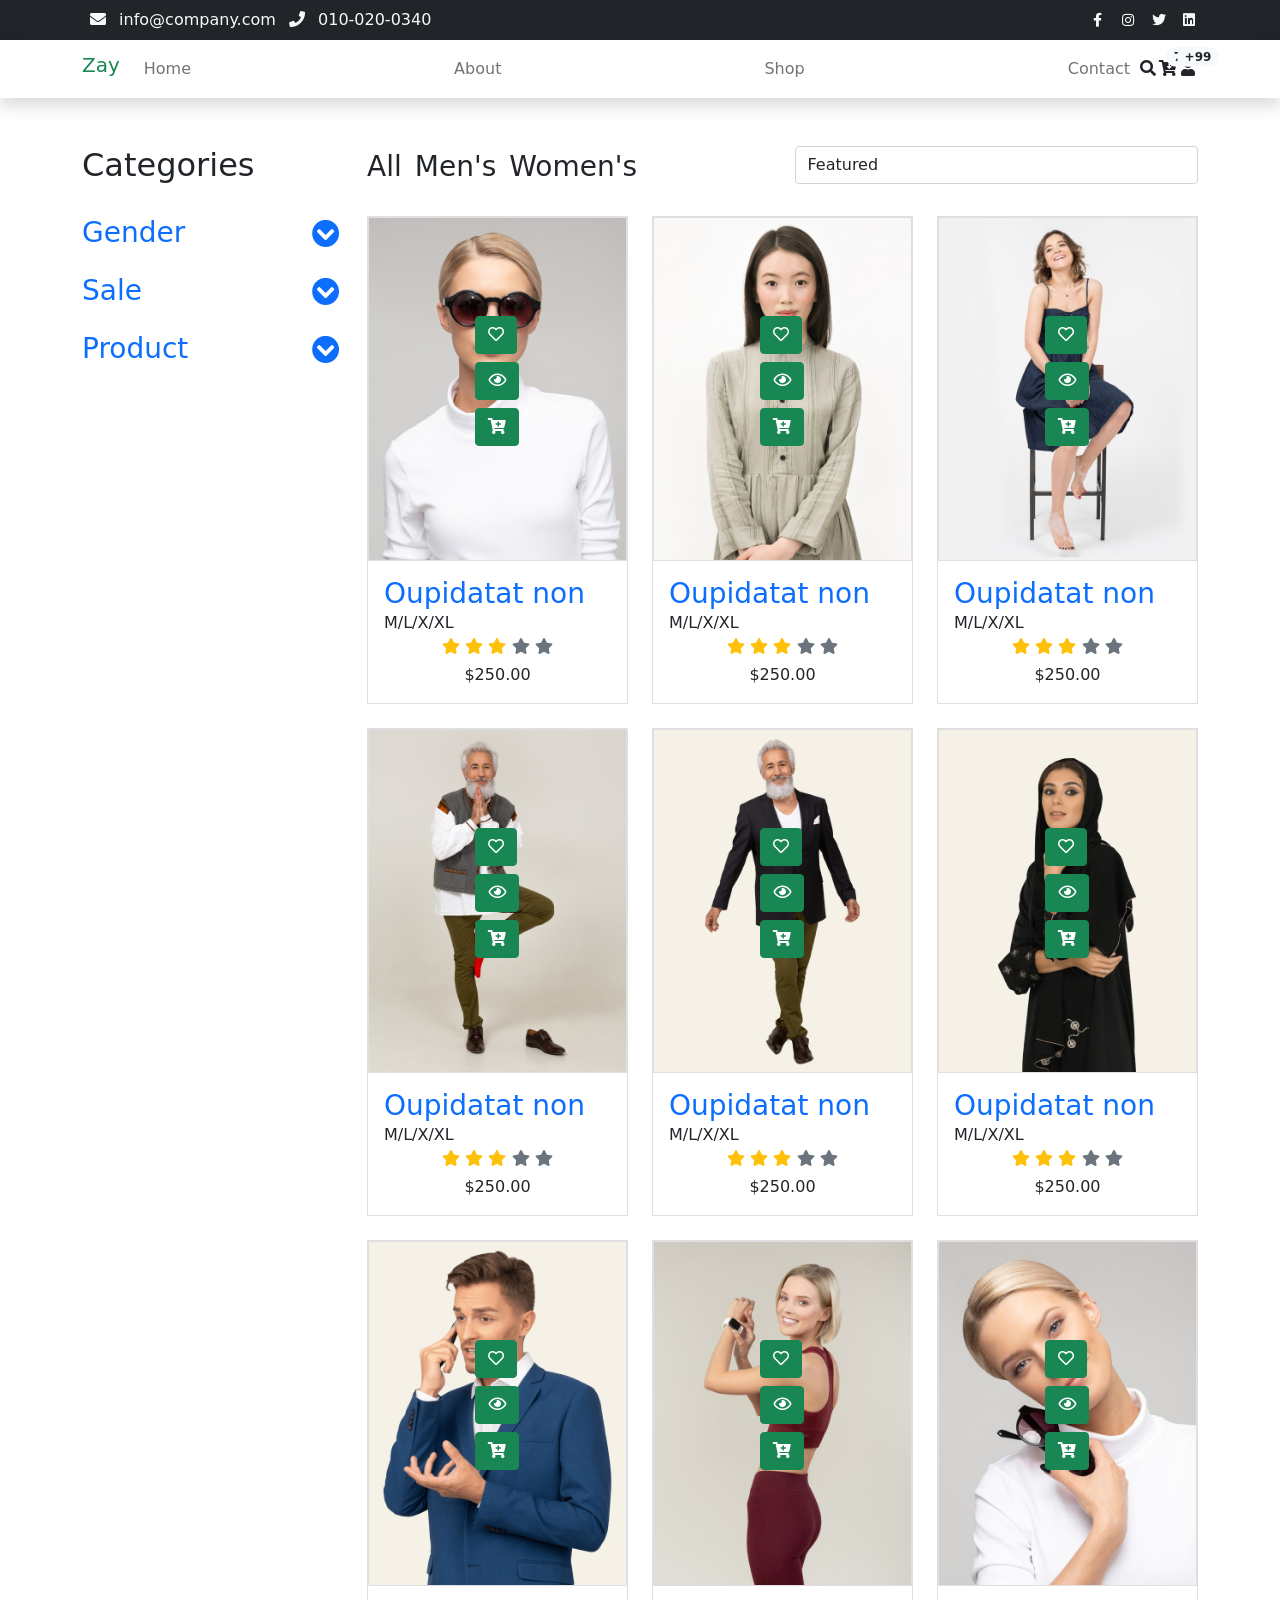
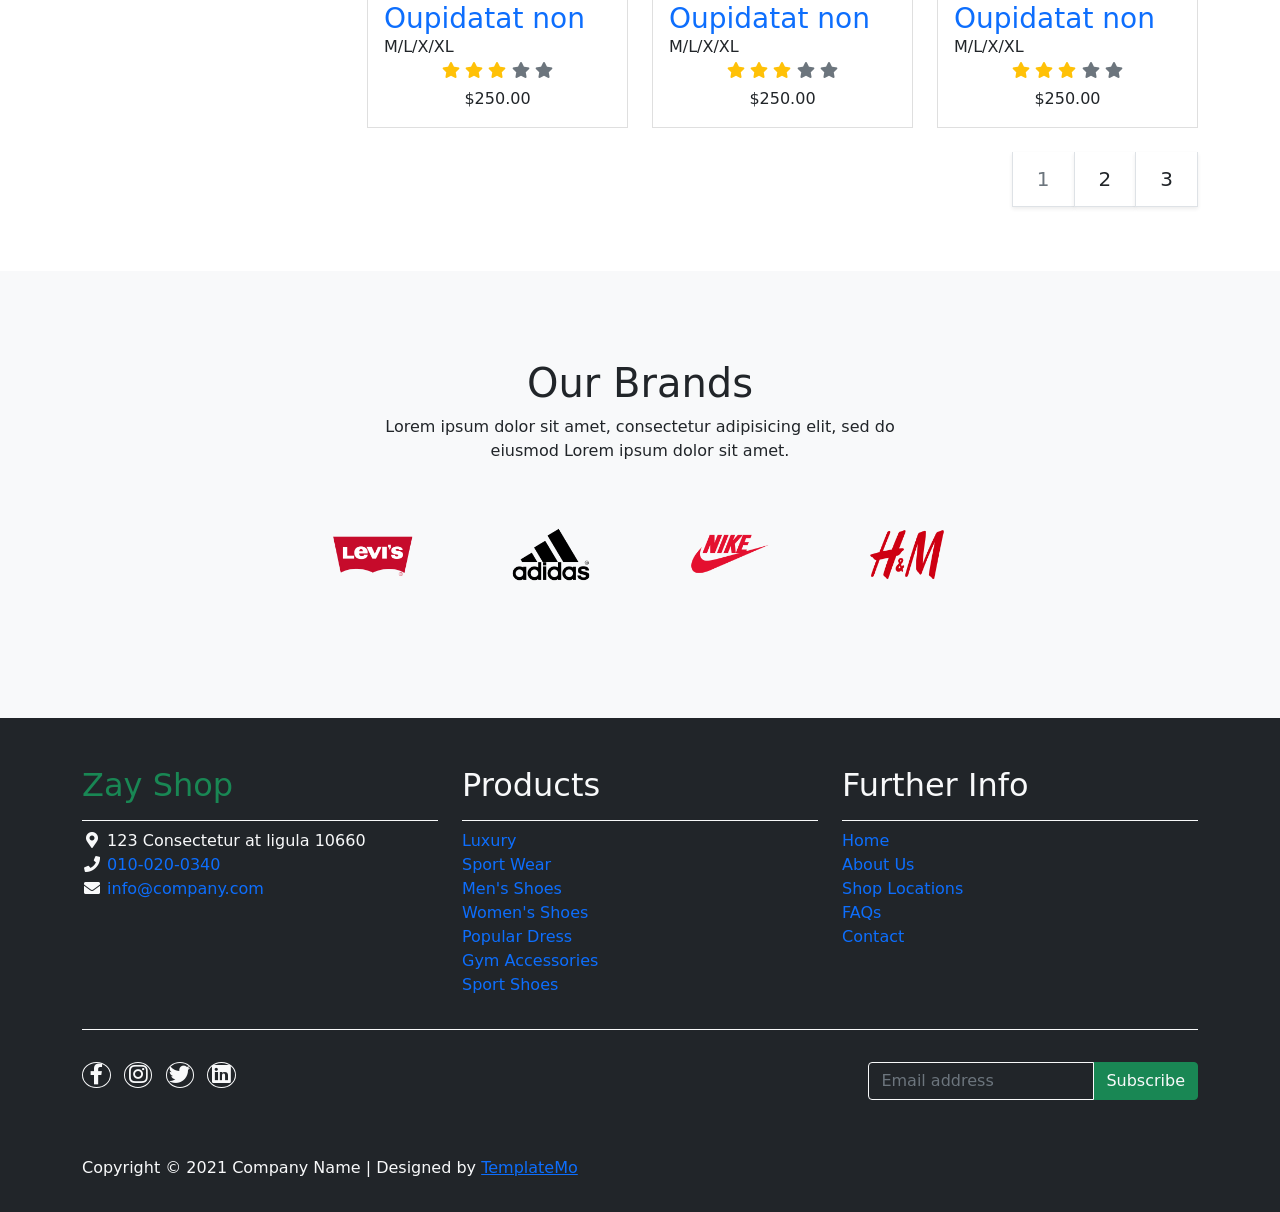
==== shop.html @ e16d7af7 "Commit inicial: Carga de plantilla Zay Shop original" ====
<!DOCTYPE html>
<html lang="en">

<head>
    <title>Zay Shop - Product Listing Page</title>
    <meta charset="utf-8">
    <meta name="viewport" content="width=device-width, initial-scale=1">

    <link rel="apple-touch-icon" href="assets/img/apple-icon.png">
    <link rel="shortcut icon" type="image/x-icon" href="assets/img/favicon.ico">

    <link rel="stylesheet" href="assets/css/bootstrap.min.css">
    <link rel="stylesheet" href="assets/css/templatemo.css">
    <link rel="stylesheet" href="assets/css/custom.css">

    <!-- Load fonts style after rendering the layout styles -->
    <link rel="stylesheet" href="https://fonts.googleapis.com/css2?family=Roboto:wght@100;200;300;400;500;700;900&display=swap">
    <link rel="stylesheet" href="assets/css/fontawesome.min.css">
<!--
    
TemplateMo 559 Zay Shop

https://templatemo.com/tm-559-zay-shop

-->
</head>

<body>
    <!-- Start Top Nav -->
    <nav class="navbar navbar-expand-lg bg-dark navbar-light d-none d-lg-block" id="templatemo_nav_top">
        <div class="container text-light">
            <div class="w-100 d-flex justify-content-between">
                <div>
                    <i class="fa fa-envelope mx-2"></i>
                    <a class="navbar-sm-brand text-light text-decoration-none" href="mailto:info@company.com">info@company.com</a>
                    <i class="fa fa-phone mx-2"></i>
                    <a class="navbar-sm-brand text-light text-decoration-none" href="tel:010-020-0340">010-020-0340</a>
                </div>
                <div>
                    <a class="text-light" href="https://fb.com/templatemo" target="_blank" rel="sponsored"><i class="fab fa-facebook-f fa-sm fa-fw me-2"></i></a>
                    <a class="text-light" href="https://www.instagram.com/" target="_blank"><i class="fab fa-instagram fa-sm fa-fw me-2"></i></a>
                    <a class="text-light" href="https://twitter.com/" target="_blank"><i class="fab fa-twitter fa-sm fa-fw me-2"></i></a>
                    <a class="text-light" href="https://www.linkedin.com/" target="_blank"><i class="fab fa-linkedin fa-sm fa-fw"></i></a>
                </div>
            </div>
        </div>
    </nav>
    <!-- Close Top Nav -->


    <!-- Header -->
    <nav class="navbar navbar-expand-lg navbar-light shadow">
        <div class="container d-flex justify-content-between align-items-center">

            <a class="navbar-brand text-success logo h1 align-self-center" href="index.html">
                Zay
            </a>

            <button class="navbar-toggler border-0" type="button" data-bs-toggle="collapse" data-bs-target="#templatemo_main_nav" aria-controls="navbarSupportedContent" aria-expanded="false" aria-label="Toggle navigation">
                <span class="navbar-toggler-icon"></span>
            </button>

            <div class="align-self-center collapse navbar-collapse flex-fill  d-lg-flex justify-content-lg-between" id="templatemo_main_nav">
                <div class="flex-fill">
                    <ul class="nav navbar-nav d-flex justify-content-between mx-lg-auto">
                        <li class="nav-item">
                            <a class="nav-link" href="index.html">Home</a>
                        </li>
                        <li class="nav-item">
                            <a class="nav-link" href="about.html">About</a>
                        </li>
                        <li class="nav-item">
                            <a class="nav-link" href="shop.html">Shop</a>
                        </li>
                        <li class="nav-item">
                            <a class="nav-link" href="contact.html">Contact</a>
                        </li>
                    </ul>
                </div>
                <div class="navbar align-self-center d-flex">
                    <div class="d-lg-none flex-sm-fill mt-3 mb-4 col-7 col-sm-auto pr-3">
                        <div class="input-group">
                            <input type="text" class="form-control" id="inputMobileSearch" placeholder="Search ...">
                            <div class="input-group-text">
                                <i class="fa fa-fw fa-search"></i>
                            </div>
                        </div>
                    </div>
                    <a class="nav-icon d-none d-lg-inline" href="#" data-bs-toggle="modal" data-bs-target="#templatemo_search">
                        <i class="fa fa-fw fa-search text-dark mr-2"></i>
                    </a>
                    <a class="nav-icon position-relative text-decoration-none" href="#">
                        <i class="fa fa-fw fa-cart-arrow-down text-dark mr-1"></i>
                        <span class="position-absolute top-0 left-100 translate-middle badge rounded-pill bg-light text-dark">7</span>
                    </a>
                    <a class="nav-icon position-relative text-decoration-none" href="#">
                        <i class="fa fa-fw fa-user text-dark mr-3"></i>
                        <span class="position-absolute top-0 left-100 translate-middle badge rounded-pill bg-light text-dark">+99</span>
                    </a>
                </div>
            </div>

        </div>
    </nav>
    <!-- Close Header -->

    <!-- Modal -->
    <div class="modal fade bg-white" id="templatemo_search" tabindex="-1" role="dialog" aria-labelledby="exampleModalLabel" aria-hidden="true">
        <div class="modal-dialog modal-lg" role="document">
            <div class="w-100 pt-1 mb-5 text-right">
                <button type="button" class="btn-close" data-bs-dismiss="modal" aria-label="Close"></button>
            </div>
            <form action="" method="get" class="modal-content modal-body border-0 p-0">
                <div class="input-group mb-2">
                    <input type="text" class="form-control" id="inputModalSearch" name="q" placeholder="Search ...">
                    <button type="submit" class="input-group-text bg-success text-light">
                        <i class="fa fa-fw fa-search text-white"></i>
                    </button>
                </div>
            </form>
        </div>
    </div>



    <!-- Start Content -->
    <div class="container py-5">
        <div class="row">

            <div class="col-lg-3">
                <h1 class="h2 pb-4">Categories</h1>
                <ul class="list-unstyled templatemo-accordion">
                    <li class="pb-3">
                        <a class="collapsed d-flex justify-content-between h3 text-decoration-none" href="#">
                            Gender
                            <i class="fa fa-fw fa-chevron-circle-down mt-1"></i>
                        </a>
                        <ul class="collapse show list-unstyled pl-3">
                            <li><a class="text-decoration-none" href="#">Men</a></li>
                            <li><a class="text-decoration-none" href="#">Women</a></li>
                        </ul>
                    </li>
                    <li class="pb-3">
                        <a class="collapsed d-flex justify-content-between h3 text-decoration-none" href="#">
                            Sale
                            <i class="pull-right fa fa-fw fa-chevron-circle-down mt-1"></i>
                        </a>
                        <ul id="collapseTwo" class="collapse list-unstyled pl-3">
                            <li><a class="text-decoration-none" href="#">Sport</a></li>
                            <li><a class="text-decoration-none" href="#">Luxury</a></li>
                        </ul>
                    </li>
                    <li class="pb-3">
                        <a class="collapsed d-flex justify-content-between h3 text-decoration-none" href="#">
                            Product
                            <i class="pull-right fa fa-fw fa-chevron-circle-down mt-1"></i>
                        </a>
                        <ul id="collapseThree" class="collapse list-unstyled pl-3">
                            <li><a class="text-decoration-none" href="#">Bag</a></li>
                            <li><a class="text-decoration-none" href="#">Sweather</a></li>
                            <li><a class="text-decoration-none" href="#">Sunglass</a></li>
                        </ul>
                    </li>
                </ul>
            </div>

            <div class="col-lg-9">
                <div class="row">
                    <div class="col-md-6">
                        <ul class="list-inline shop-top-menu pb-3 pt-1">
                            <li class="list-inline-item">
                                <a class="h3 text-dark text-decoration-none mr-3" href="#">All</a>
                            </li>
                            <li class="list-inline-item">
                                <a class="h3 text-dark text-decoration-none mr-3" href="#">Men's</a>
                            </li>
                            <li class="list-inline-item">
                                <a class="h3 text-dark text-decoration-none" href="#">Women's</a>
                            </li>
                        </ul>
                    </div>
                    <div class="col-md-6 pb-4">
                        <div class="d-flex">
                            <select class="form-control">
                                <option>Featured</option>
                                <option>A to Z</option>
                                <option>Item</option>
                            </select>
                        </div>
                    </div>
                </div>
                <div class="row">
                    <div class="col-md-4">
                        <div class="card mb-4 product-wap rounded-0">
                            <div class="card rounded-0">
                                <img class="card-img rounded-0 img-fluid" src="assets/img/shop_01.jpg">
                                <div class="card-img-overlay rounded-0 product-overlay d-flex align-items-center justify-content-center">
                                    <ul class="list-unstyled">
                                        <li><a class="btn btn-success text-white" href="shop-single.html"><i class="far fa-heart"></i></a></li>
                                        <li><a class="btn btn-success text-white mt-2" href="shop-single.html"><i class="far fa-eye"></i></a></li>
                                        <li><a class="btn btn-success text-white mt-2" href="shop-single.html"><i class="fas fa-cart-plus"></i></a></li>
                                    </ul>
                                </div>
                            </div>
                            <div class="card-body">
                                <a href="shop-single.html" class="h3 text-decoration-none">Oupidatat non</a>
                                <ul class="w-100 list-unstyled d-flex justify-content-between mb-0">
                                    <li>M/L/X/XL</li>
                                    <li class="pt-2">
                                        <span class="product-color-dot color-dot-red float-left rounded-circle ml-1"></span>
                                        <span class="product-color-dot color-dot-blue float-left rounded-circle ml-1"></span>
                                        <span class="product-color-dot color-dot-black float-left rounded-circle ml-1"></span>
                                        <span class="product-color-dot color-dot-light float-left rounded-circle ml-1"></span>
                                        <span class="product-color-dot color-dot-green float-left rounded-circle ml-1"></span>
                                    </li>
                                </ul>
                                <ul class="list-unstyled d-flex justify-content-center mb-1">
                                    <li>
                                        <i class="text-warning fa fa-star"></i>
                                        <i class="text-warning fa fa-star"></i>
                                        <i class="text-warning fa fa-star"></i>
                                        <i class="text-muted fa fa-star"></i>
                                        <i class="text-muted fa fa-star"></i>
                                    </li>
                                </ul>
                                <p class="text-center mb-0">$250.00</p>
                            </div>
                        </div>
                    </div>
                    <div class="col-md-4">
                        <div class="card mb-4 product-wap rounded-0">
                            <div class="card rounded-0">
                                <img class="card-img rounded-0 img-fluid" src="assets/img/shop_02.jpg">
                                <div class="card-img-overlay rounded-0 product-overlay d-flex align-items-center justify-content-center">
                                    <ul class="list-unstyled">
                                        <li><a class="btn btn-success text-white" href="shop-single.html"><i class="far fa-heart"></i></a></li>
                                        <li><a class="btn btn-success text-white mt-2" href="shop-single.html"><i class="far fa-eye"></i></a></li>
                                        <li><a class="btn btn-success text-white mt-2" href="shop-single.html"><i class="fas fa-cart-plus"></i></a></li>
                                    </ul>
                                </div>
                            </div>
                            <div class="card-body">
                                <a href="shop-single.html" class="h3 text-decoration-none">Oupidatat non</a>
                                <ul class="w-100 list-unstyled d-flex justify-content-between mb-0">
                                    <li>M/L/X/XL</li>
                                    <li class="pt-2">
                                        <span class="product-color-dot color-dot-red float-left rounded-circle ml-1"></span>
                                        <span class="product-color-dot color-dot-blue float-left rounded-circle ml-1"></span>
                                        <span class="product-color-dot color-dot-black float-left rounded-circle ml-1"></span>
                                        <span class="product-color-dot color-dot-light float-left rounded-circle ml-1"></span>
                                        <span class="product-color-dot color-dot-green float-left rounded-circle ml-1"></span>
                                    </li>
                                </ul>
                                <ul class="list-unstyled d-flex justify-content-center mb-1">
                                    <li>
                                        <i class="text-warning fa fa-star"></i>
                                        <i class="text-warning fa fa-star"></i>
                                        <i class="text-warning fa fa-star"></i>
                                        <i class="text-muted fa fa-star"></i>
                                        <i class="text-muted fa fa-star"></i>
                                    </li>
                                </ul>
                                <p class="text-center mb-0">$250.00</p>
                            </div>
                        </div>
                    </div>
                    <div class="col-md-4">
                        <div class="card mb-4 product-wap rounded-0">
                            <div class="card rounded-0">
                                <img class="card-img rounded-0 img-fluid" src="assets/img/shop_03.jpg">
                                <div class="card-img-overlay rounded-0 product-overlay d-flex align-items-center justify-content-center">
                                    <ul class="list-unstyled">
                                        <li><a class="btn btn-success text-white" href="shop-single.html"><i class="far fa-heart"></i></a></li>
                                        <li><a class="btn btn-success text-white mt-2" href="shop-single.html"><i class="far fa-eye"></i></a></li>
                                        <li><a class="btn btn-success text-white mt-2" href="shop-single.html"><i class="fas fa-cart-plus"></i></a></li>
                                    </ul>
                                </div>
                            </div>
                            <div class="card-body">
                                <a href="shop-single.html" class="h3 text-decoration-none">Oupidatat non</a>
                                <ul class="w-100 list-unstyled d-flex justify-content-between mb-0">
                                    <li>M/L/X/XL</li>
                                    <li class="pt-2">
                                        <span class="product-color-dot color-dot-red float-left rounded-circle ml-1"></span>
                                        <span class="product-color-dot color-dot-blue float-left rounded-circle ml-1"></span>
                                        <span class="product-color-dot color-dot-black float-left rounded-circle ml-1"></span>
                                        <span class="product-color-dot color-dot-light float-left rounded-circle ml-1"></span>
                                        <span class="product-color-dot color-dot-green float-left rounded-circle ml-1"></span>
                                    </li>
                                </ul>
                                <ul class="list-unstyled d-flex justify-content-center mb-1">
                                    <li>
                                        <i class="text-warning fa fa-star"></i>
                                        <i class="text-warning fa fa-star"></i>
                                        <i class="text-warning fa fa-star"></i>
                                        <i class="text-muted fa fa-star"></i>
                                        <i class="text-muted fa fa-star"></i>
                                    </li>
                                </ul>
                                <p class="text-center mb-0">$250.00</p>
                            </div>
                        </div>
                    </div>
                    <div class="col-md-4">
                        <div class="card mb-4 product-wap rounded-0">
                            <div class="card rounded-0">
                                <img class="card-img rounded-0 img-fluid" src="assets/img/shop_04.jpg">
                                <div class="card-img-overlay rounded-0 product-overlay d-flex align-items-center justify-content-center">
                                    <ul class="list-unstyled">
                                        <li><a class="btn btn-success text-white" href="shop-single.html"><i class="far fa-heart"></i></a></li>
                                        <li><a class="btn btn-success text-white mt-2" href="shop-single.html"><i class="far fa-eye"></i></a></li>
                                        <li><a class="btn btn-success text-white mt-2" href="shop-single.html"><i class="fas fa-cart-plus"></i></a></li>
                                    </ul>
                                </div>
                            </div>
                            <div class="card-body">
                                <a href="shop-single.html" class="h3 text-decoration-none">Oupidatat non</a>
                                <ul class="w-100 list-unstyled d-flex justify-content-between mb-0">
                                    <li>M/L/X/XL</li>
                                    <li class="pt-2">
                                        <span class="product-color-dot color-dot-red float-left rounded-circle ml-1"></span>
                                        <span class="product-color-dot color-dot-blue float-left rounded-circle ml-1"></span>
                                        <span class="product-color-dot color-dot-black float-left rounded-circle ml-1"></span>
                                        <span class="product-color-dot color-dot-light float-left rounded-circle ml-1"></span>
                                        <span class="product-color-dot color-dot-green float-left rounded-circle ml-1"></span>
                                    </li>
                                </ul>
                                <ul class="list-unstyled d-flex justify-content-center mb-1">
                                    <li>
                                        <i class="text-warning fa fa-star"></i>
                                        <i class="text-warning fa fa-star"></i>
                                        <i class="text-warning fa fa-star"></i>
                                        <i class="text-muted fa fa-star"></i>
                                        <i class="text-muted fa fa-star"></i>
                                    </li>
                                </ul>
                                <p class="text-center mb-0">$250.00</p>
                            </div>
                        </div>
                    </div>
                    <div class="col-md-4">
                        <div class="card mb-4 product-wap rounded-0">
                            <div class="card rounded-0">
                                <img class="card-img rounded-0 img-fluid" src="assets/img/shop_05.jpg">
                                <div class="card-img-overlay rounded-0 product-overlay d-flex align-items-center justify-content-center">
                                    <ul class="list-unstyled">
                                        <li><a class="btn btn-success text-white" href="shop-single.html"><i class="far fa-heart"></i></a></li>
                                        <li><a class="btn btn-success text-white mt-2" href="shop-single.html"><i class="far fa-eye"></i></a></li>
                                        <li><a class="btn btn-success text-white mt-2" href="shop-single.html"><i class="fas fa-cart-plus"></i></a></li>
                                    </ul>
                                </div>
                            </div>
                            <div class="card-body">
                                <a href="shop-single.html" class="h3 text-decoration-none">Oupidatat non</a>
                                <ul class="w-100 list-unstyled d-flex justify-content-between mb-0">
                                    <li>M/L/X/XL</li>
                                    <li class="pt-2">
                                        <span class="product-color-dot color-dot-red float-left rounded-circle ml-1"></span>
                                        <span class="product-color-dot color-dot-blue float-left rounded-circle ml-1"></span>
                                        <span class="product-color-dot color-dot-black float-left rounded-circle ml-1"></span>
                                        <span class="product-color-dot color-dot-light float-left rounded-circle ml-1"></span>
                                        <span class="product-color-dot color-dot-green float-left rounded-circle ml-1"></span>
                                    </li>
                                </ul>
                                <ul class="list-unstyled d-flex justify-content-center mb-1">
                                    <li>
                                        <i class="text-warning fa fa-star"></i>
                                        <i class="text-warning fa fa-star"></i>
                                        <i class="text-warning fa fa-star"></i>
                                        <i class="text-muted fa fa-star"></i>
                                        <i class="text-muted fa fa-star"></i>
                                    </li>
                                </ul>
                                <p class="text-center mb-0">$250.00</p>
                            </div>
                        </div>
                    </div>
                    <div class="col-md-4">
                        <div class="card mb-4 product-wap rounded-0">
                            <div class="card rounded-0">
                                <img class="card-img rounded-0 img-fluid" src="assets/img/shop_06.jpg">
                                <div class="card-img-overlay rounded-0 product-overlay d-flex align-items-center justify-content-center">
                                    <ul class="list-unstyled">
                                        <li><a class="btn btn-success text-white" href="shop-single.html"><i class="far fa-heart"></i></a></li>
                                        <li><a class="btn btn-success text-white mt-2" href="shop-single.html"><i class="far fa-eye"></i></a></li>
                                        <li><a class="btn btn-success text-white mt-2" href="shop-single.html"><i class="fas fa-cart-plus"></i></a></li>
                                    </ul>
                                </div>
                            </div>
                            <div class="card-body">
                                <a href="shop-single.html" class="h3 text-decoration-none">Oupidatat non</a>
                                <ul class="w-100 list-unstyled d-flex justify-content-between mb-0">
                                    <li>M/L/X/XL</li>
                                    <li class="pt-2">
                                        <span class="product-color-dot color-dot-red float-left rounded-circle ml-1"></span>
                                        <span class="product-color-dot color-dot-blue float-left rounded-circle ml-1"></span>
                                        <span class="product-color-dot color-dot-black float-left rounded-circle ml-1"></span>
                                        <span class="product-color-dot color-dot-light float-left rounded-circle ml-1"></span>
                                        <span class="product-color-dot color-dot-green float-left rounded-circle ml-1"></span>
                                    </li>
                                </ul>
                                <ul class="list-unstyled d-flex justify-content-center mb-1">
                                    <li>
                                        <i class="text-warning fa fa-star"></i>
                                        <i class="text-warning fa fa-star"></i>
                                        <i class="text-warning fa fa-star"></i>
                                        <i class="text-muted fa fa-star"></i>
                                        <i class="text-muted fa fa-star"></i>
                                    </li>
                                </ul>
                                <p class="text-center mb-0">$250.00</p>
                            </div>
                        </div>
                    </div>
                    <div class="col-md-4">
                        <div class="card mb-4 product-wap rounded-0">
                            <div class="card rounded-0">
                                <img class="card-img rounded-0 img-fluid" src="assets/img/shop_07.jpg">
                                <div class="card-img-overlay rounded-0 product-overlay d-flex align-items-center justify-content-center">
                                    <ul class="list-unstyled">
                                        <li><a class="btn btn-success text-white" href="shop-single.html"><i class="far fa-heart"></i></a></li>
                                        <li><a class="btn btn-success text-white mt-2" href="shop-single.html"><i class="far fa-eye"></i></a></li>
                                        <li><a class="btn btn-success text-white mt-2" href="shop-single.html"><i class="fas fa-cart-plus"></i></a></li>
                                    </ul>
                                </div>
                            </div>
                            <div class="card-body">
                                <a href="shop-single.html" class="h3 text-decoration-none">Oupidatat non</a>
                                <ul class="w-100 list-unstyled d-flex justify-content-between mb-0">
                                    <li>M/L/X/XL</li>
                                    <li class="pt-2">
                                        <span class="product-color-dot color-dot-red float-left rounded-circle ml-1"></span>
                                        <span class="product-color-dot color-dot-blue float-left rounded-circle ml-1"></span>
                                        <span class="product-color-dot color-dot-black float-left rounded-circle ml-1"></span>
                                        <span class="product-color-dot color-dot-light float-left rounded-circle ml-1"></span>
                                        <span class="product-color-dot color-dot-green float-left rounded-circle ml-1"></span>
                                    </li>
                                </ul>
                                <ul class="list-unstyled d-flex justify-content-center mb-1">
                                    <li>
                                        <i class="text-warning fa fa-star"></i>
                                        <i class="text-warning fa fa-star"></i>
                                        <i class="text-warning fa fa-star"></i>
                                        <i class="text-muted fa fa-star"></i>
                                        <i class="text-muted fa fa-star"></i>
                                    </li>
                                </ul>
                                <p class="text-center mb-0">$250.00</p>
                            </div>
                        </div>
                    </div>
                    <div class="col-md-4">
                        <div class="card mb-4 product-wap rounded-0">
                            <div class="card rounded-0">
                                <img class="card-img rounded-0 img-fluid" src="assets/img/shop_08.jpg">
                                <div class="card-img-overlay rounded-0 product-overlay d-flex align-items-center justify-content-center">
                                    <ul class="list-unstyled">
                                        <li><a class="btn btn-success text-white" href="shop-single.html"><i class="far fa-heart"></i></a></li>
                                        <li><a class="btn btn-success text-white mt-2" href="shop-single.html"><i class="far fa-eye"></i></a></li>
                                        <li><a class="btn btn-success text-white mt-2" href="shop-single.html"><i class="fas fa-cart-plus"></i></a></li>
                                    </ul>
                                </div>
                            </div>
                            <div class="card-body">
                                <a href="shop-single.html" class="h3 text-decoration-none">Oupidatat non</a>
                                <ul class="w-100 list-unstyled d-flex justify-content-between mb-0">
                                    <li>M/L/X/XL</li>
                                    <li class="pt-2">
                                        <span class="product-color-dot color-dot-red float-left rounded-circle ml-1"></span>
                                        <span class="product-color-dot color-dot-blue float-left rounded-circle ml-1"></span>
                                        <span class="product-color-dot color-dot-black float-left rounded-circle ml-1"></span>
                                        <span class="product-color-dot color-dot-light float-left rounded-circle ml-1"></span>
                                        <span class="product-color-dot color-dot-green float-left rounded-circle ml-1"></span>
                                    </li>
                                </ul>
                                <ul class="list-unstyled d-flex justify-content-center mb-1">
                                    <li>
                                        <i class="text-warning fa fa-star"></i>
                                        <i class="text-warning fa fa-star"></i>
                                        <i class="text-warning fa fa-star"></i>
                                        <i class="text-muted fa fa-star"></i>
                                        <i class="text-muted fa fa-star"></i>
                                    </li>
                                </ul>
                                <p class="text-center mb-0">$250.00</p>
                            </div>
                        </div>
                    </div>
                    <div class="col-md-4">
                        <div class="card mb-4 product-wap rounded-0">
                            <div class="card rounded-0">
                                <img class="card-img rounded-0 img-fluid" src="assets/img/shop_09.jpg">
                                <div class="card-img-overlay rounded-0 product-overlay d-flex align-items-center justify-content-center">
                                    <ul class="list-unstyled">
                                        <li><a class="btn btn-success text-white" href="shop-single.html"><i class="far fa-heart"></i></a></li>
                                        <li><a class="btn btn-success text-white mt-2" href="shop-single.html"><i class="far fa-eye"></i></a></li>
                                        <li><a class="btn btn-success text-white mt-2" href="shop-single.html"><i class="fas fa-cart-plus"></i></a></li>
                                    </ul>
                                </div>
                            </div>
                            <div class="card-body">
                                <a href="shop-single.html" class="h3 text-decoration-none">Oupidatat non</a>
                                <ul class="w-100 list-unstyled d-flex justify-content-between mb-0">
                                    <li>M/L/X/XL</li>
                                    <li class="pt-2">
                                        <span class="product-color-dot color-dot-red float-left rounded-circle ml-1"></span>
                                        <span class="product-color-dot color-dot-blue float-left rounded-circle ml-1"></span>
                                        <span class="product-color-dot color-dot-black float-left rounded-circle ml-1"></span>
                                        <span class="product-color-dot color-dot-light float-left rounded-circle ml-1"></span>
                                        <span class="product-color-dot color-dot-green float-left rounded-circle ml-1"></span>
                                    </li>
                                </ul>
                                <ul class="list-unstyled d-flex justify-content-center mb-1">
                                    <li>
                                        <i class="text-warning fa fa-star"></i>
                                        <i class="text-warning fa fa-star"></i>
                                        <i class="text-warning fa fa-star"></i>
                                        <i class="text-muted fa fa-star"></i>
                                        <i class="text-muted fa fa-star"></i>
                                    </li>
                                </ul>
                                <p class="text-center mb-0">$250.00</p>
                            </div>
                        </div>
                    </div>
                </div>
                <div div="row">
                    <ul class="pagination pagination-lg justify-content-end">
                        <li class="page-item disabled">
                            <a class="page-link active rounded-0 mr-3 shadow-sm border-top-0 border-left-0" href="#" tabindex="-1">1</a>
                        </li>
                        <li class="page-item">
                            <a class="page-link rounded-0 mr-3 shadow-sm border-top-0 border-left-0 text-dark" href="#">2</a>
                        </li>
                        <li class="page-item">
                            <a class="page-link rounded-0 shadow-sm border-top-0 border-left-0 text-dark" href="#">3</a>
                        </li>
                    </ul>
                </div>
            </div>

        </div>
    </div>
    <!-- End Content -->

    <!-- Start Brands -->
    <section class="bg-light py-5">
        <div class="container my-4">
            <div class="row text-center py-3">
                <div class="col-lg-6 m-auto">
                    <h1 class="h1">Our Brands</h1>
                    <p>
                        Lorem ipsum dolor sit amet, consectetur adipisicing elit, sed do eiusmod
                        Lorem ipsum dolor sit amet.
                    </p>
                </div>
                <div class="col-lg-9 m-auto tempaltemo-carousel">
                    <div class="row d-flex flex-row">
                        <!--Controls-->
                        <div class="col-1 align-self-center">
                            <a class="h1" href="#multi-item-example" role="button" data-bs-slide="prev">
                                <i class="text-light fas fa-chevron-left"></i>
                            </a>
                        </div>
                        <!--End Controls-->

                        <!--Carousel Wrapper-->
                        <div class="col">
                            <div class="carousel slide carousel-multi-item pt-2 pt-md-0" id="multi-item-example" data-bs-ride="carousel">
                                <!--Slides-->
                                <div class="carousel-inner product-links-wap" role="listbox">

                                    <!--First slide-->
                                    <div class="carousel-item active">
                                        <div class="row">
                                            <div class="col-3 p-md-5">
                                                <a href="#"><img class="img-fluid brand-img" src="assets/img/brand_01.png" alt="Brand Logo"></a>
                                            </div>
                                            <div class="col-3 p-md-5">
                                                <a href="#"><img class="img-fluid brand-img" src="assets/img/brand_02.png" alt="Brand Logo"></a>
                                            </div>
                                            <div class="col-3 p-md-5">
                                                <a href="#"><img class="img-fluid brand-img" src="assets/img/brand_03.png" alt="Brand Logo"></a>
                                            </div>
                                            <div class="col-3 p-md-5">
                                                <a href="#"><img class="img-fluid brand-img" src="assets/img/brand_04.png" alt="Brand Logo"></a>
                                            </div>
                                        </div>
                                    </div>
                                    <!--End First slide-->

                                    <!--Second slide-->
                                    <div class="carousel-item">
                                        <div class="row">
                                            <div class="col-3 p-md-5">
                                                <a href="#"><img class="img-fluid brand-img" src="assets/img/brand_01.png" alt="Brand Logo"></a>
                                            </div>
                                            <div class="col-3 p-md-5">
                                                <a href="#"><img class="img-fluid brand-img" src="assets/img/brand_02.png" alt="Brand Logo"></a>
                                            </div>
                                            <div class="col-3 p-md-5">
                                                <a href="#"><img class="img-fluid brand-img" src="assets/img/brand_03.png" alt="Brand Logo"></a>
                                            </div>
                                            <div class="col-3 p-md-5">
                                                <a href="#"><img class="img-fluid brand-img" src="assets/img/brand_04.png" alt="Brand Logo"></a>
                                            </div>
                                        </div>
                                    </div>
                                    <!--End Second slide-->

                                    <!--Third slide-->
                                    <div class="carousel-item">
                                        <div class="row">
                                            <div class="col-3 p-md-5">
                                                <a href="#"><img class="img-fluid brand-img" src="assets/img/brand_01.png" alt="Brand Logo"></a>
                                            </div>
                                            <div class="col-3 p-md-5">
                                                <a href="#"><img class="img-fluid brand-img" src="assets/img/brand_02.png" alt="Brand Logo"></a>
                                            </div>
                                            <div class="col-3 p-md-5">
                                                <a href="#"><img class="img-fluid brand-img" src="assets/img/brand_03.png" alt="Brand Logo"></a>
                                            </div>
                                            <div class="col-3 p-md-5">
                                                <a href="#"><img class="img-fluid brand-img" src="assets/img/brand_04.png" alt="Brand Logo"></a>
                                            </div>
                                        </div>
                                    </div>
                                    <!--End Third slide-->

                                </div>
                                <!--End Slides-->
                            </div>
                        </div>
                        <!--End Carousel Wrapper-->

                        <!--Controls-->
                        <div class="col-1 align-self-center">
                            <a class="h1" href="#multi-item-example" role="button" data-bs-slide="next">
                                <i class="text-light fas fa-chevron-right"></i>
                            </a>
                        </div>
                        <!--End Controls-->
                    </div>
                </div>
            </div>
        </div>
    </section>
    <!--End Brands-->


    <!-- Start Footer -->
    <footer class="bg-dark" id="tempaltemo_footer">
        <div class="container">
            <div class="row">

                <div class="col-md-4 pt-5">
                    <h2 class="h2 text-success border-bottom pb-3 border-light logo">Zay Shop</h2>
                    <ul class="list-unstyled text-light footer-link-list">
                        <li>
                            <i class="fas fa-map-marker-alt fa-fw"></i>
                            123 Consectetur at ligula 10660
                        </li>
                        <li>
                            <i class="fa fa-phone fa-fw"></i>
                            <a class="text-decoration-none" href="tel:010-020-0340">010-020-0340</a>
                        </li>
                        <li>
                            <i class="fa fa-envelope fa-fw"></i>
                            <a class="text-decoration-none" href="mailto:info@company.com">info@company.com</a>
                        </li>
                    </ul>
                </div>

                <div class="col-md-4 pt-5">
                    <h2 class="h2 text-light border-bottom pb-3 border-light">Products</h2>
                    <ul class="list-unstyled text-light footer-link-list">
                        <li><a class="text-decoration-none" href="#">Luxury</a></li>
                        <li><a class="text-decoration-none" href="#">Sport Wear</a></li>
                        <li><a class="text-decoration-none" href="#">Men's Shoes</a></li>
                        <li><a class="text-decoration-none" href="#">Women's Shoes</a></li>
                        <li><a class="text-decoration-none" href="#">Popular Dress</a></li>
                        <li><a class="text-decoration-none" href="#">Gym Accessories</a></li>
                        <li><a class="text-decoration-none" href="#">Sport Shoes</a></li>
                    </ul>
                </div>

                <div class="col-md-4 pt-5">
                    <h2 class="h2 text-light border-bottom pb-3 border-light">Further Info</h2>
                    <ul class="list-unstyled text-light footer-link-list">
                        <li><a class="text-decoration-none" href="#">Home</a></li>
                        <li><a class="text-decoration-none" href="#">About Us</a></li>
                        <li><a class="text-decoration-none" href="#">Shop Locations</a></li>
                        <li><a class="text-decoration-none" href="#">FAQs</a></li>
                        <li><a class="text-decoration-none" href="#">Contact</a></li>
                    </ul>
                </div>

            </div>

            <div class="row text-light mb-4">
                <div class="col-12 mb-3">
                    <div class="w-100 my-3 border-top border-light"></div>
                </div>
                <div class="col-auto me-auto">
                    <ul class="list-inline text-left footer-icons">
                        <li class="list-inline-item border border-light rounded-circle text-center">
                            <a class="text-light text-decoration-none" target="_blank" href="http://facebook.com/"><i class="fab fa-facebook-f fa-lg fa-fw"></i></a>
                        </li>
                        <li class="list-inline-item border border-light rounded-circle text-center">
                            <a class="text-light text-decoration-none" target="_blank" href="https://www.instagram.com/"><i class="fab fa-instagram fa-lg fa-fw"></i></a>
                        </li>
                        <li class="list-inline-item border border-light rounded-circle text-center">
                            <a class="text-light text-decoration-none" target="_blank" href="https://twitter.com/"><i class="fab fa-twitter fa-lg fa-fw"></i></a>
                        </li>
                        <li class="list-inline-item border border-light rounded-circle text-center">
                            <a class="text-light text-decoration-none" target="_blank" href="https://www.linkedin.com/"><i class="fab fa-linkedin fa-lg fa-fw"></i></a>
                        </li>
                    </ul>
                </div>
                <div class="col-auto">
                    <label class="sr-only" for="subscribeEmail">Email address</label>
                    <div class="input-group mb-2">
                        <input type="text" class="form-control bg-dark border-light" id="subscribeEmail" placeholder="Email address">
                        <div class="input-group-text btn-success text-light">Subscribe</div>
                    </div>
                </div>
            </div>
        </div>

        <div class="w-100 bg-black py-3">
            <div class="container">
                <div class="row pt-2">
                    <div class="col-12">
                        <p class="text-left text-light">
                            Copyright &copy; 2021 Company Name 
                            | Designed by <a rel="sponsored" href="https://templatemo.com" target="_blank">TemplateMo</a>
                        </p>
                    </div>
                </div>
            </div>
        </div>

    </footer>
    <!-- End Footer -->

    <!-- Start Script -->
    <script src="assets/js/jquery-1.11.0.min.js"></script>
    <script src="assets/js/jquery-migrate-1.2.1.min.js"></script>
    <script src="assets/js/bootstrap.bundle.min.js"></script>
    <script src="assets/js/templatemo.js"></script>
    <script src="assets/js/custom.js"></script>
    <!-- End Script -->
</body>

</html>
---- assets/css/custom.css ----
/*
Custom Css
*/
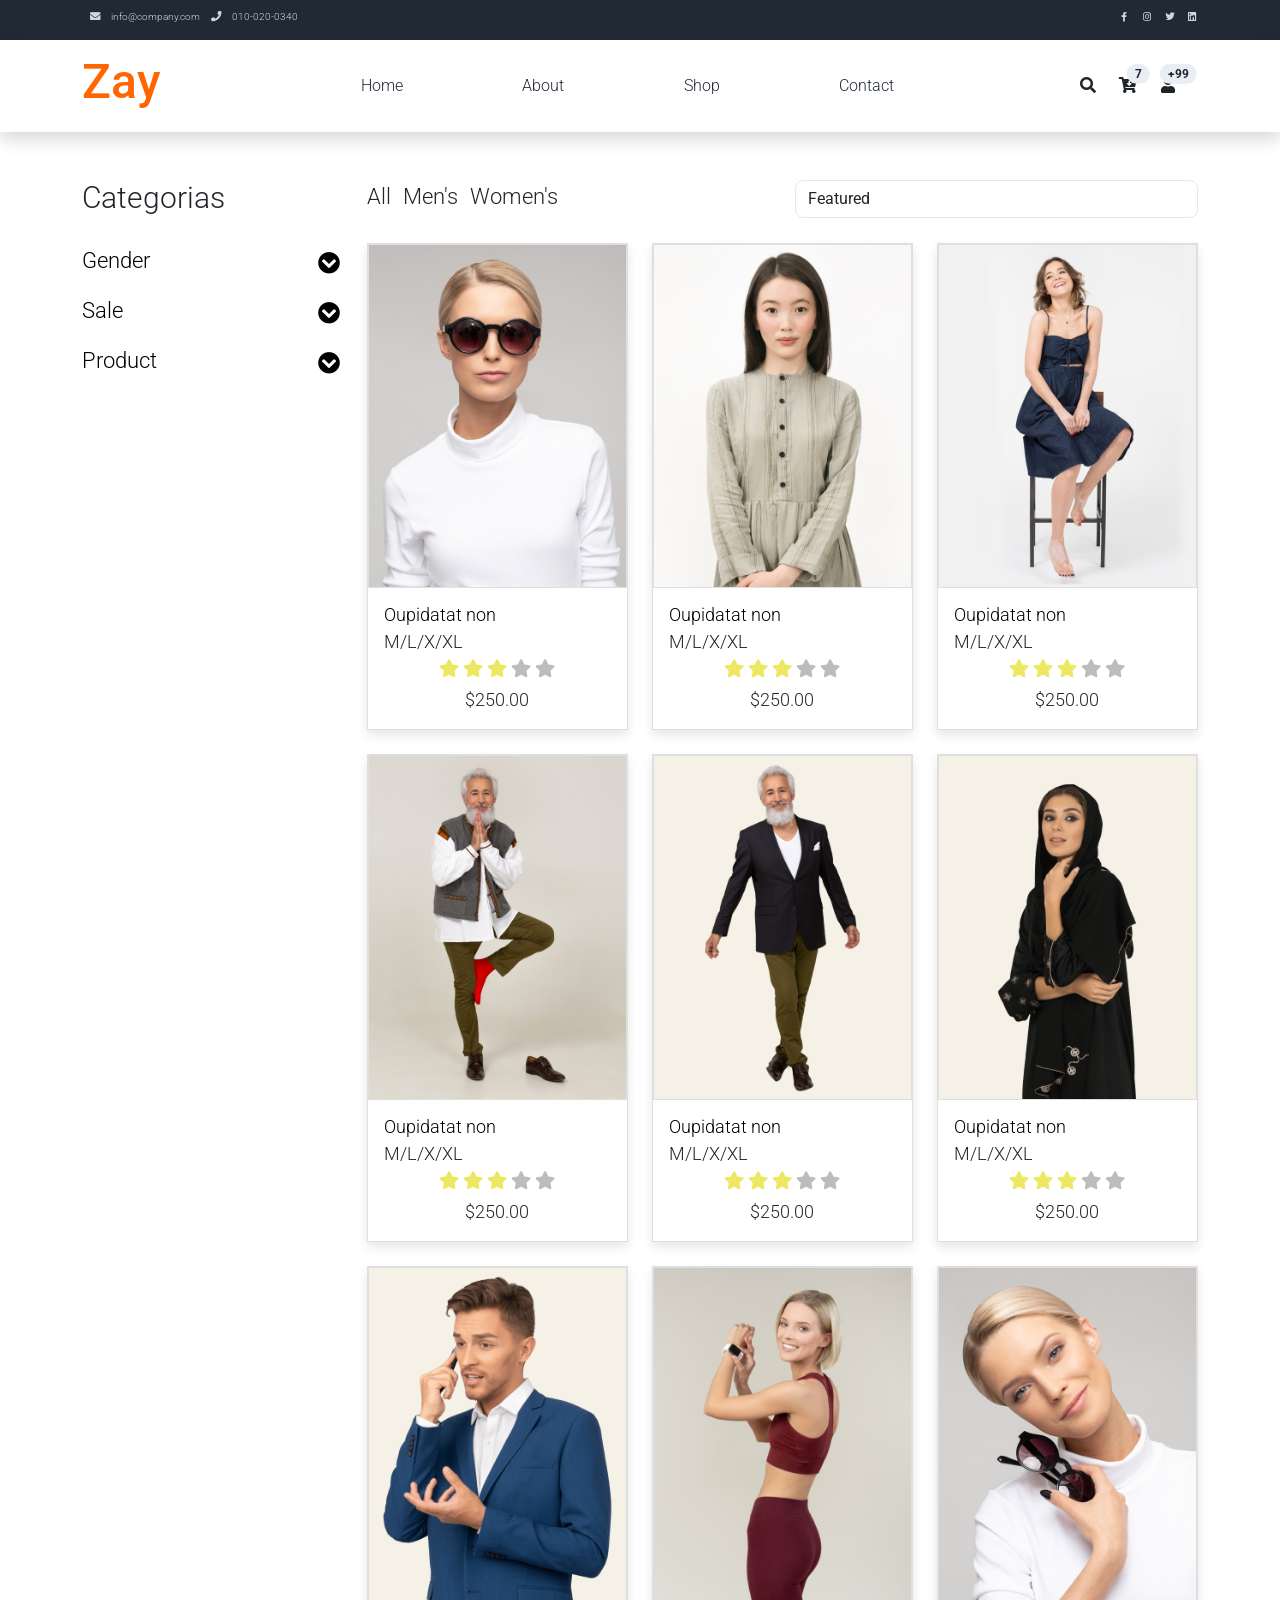
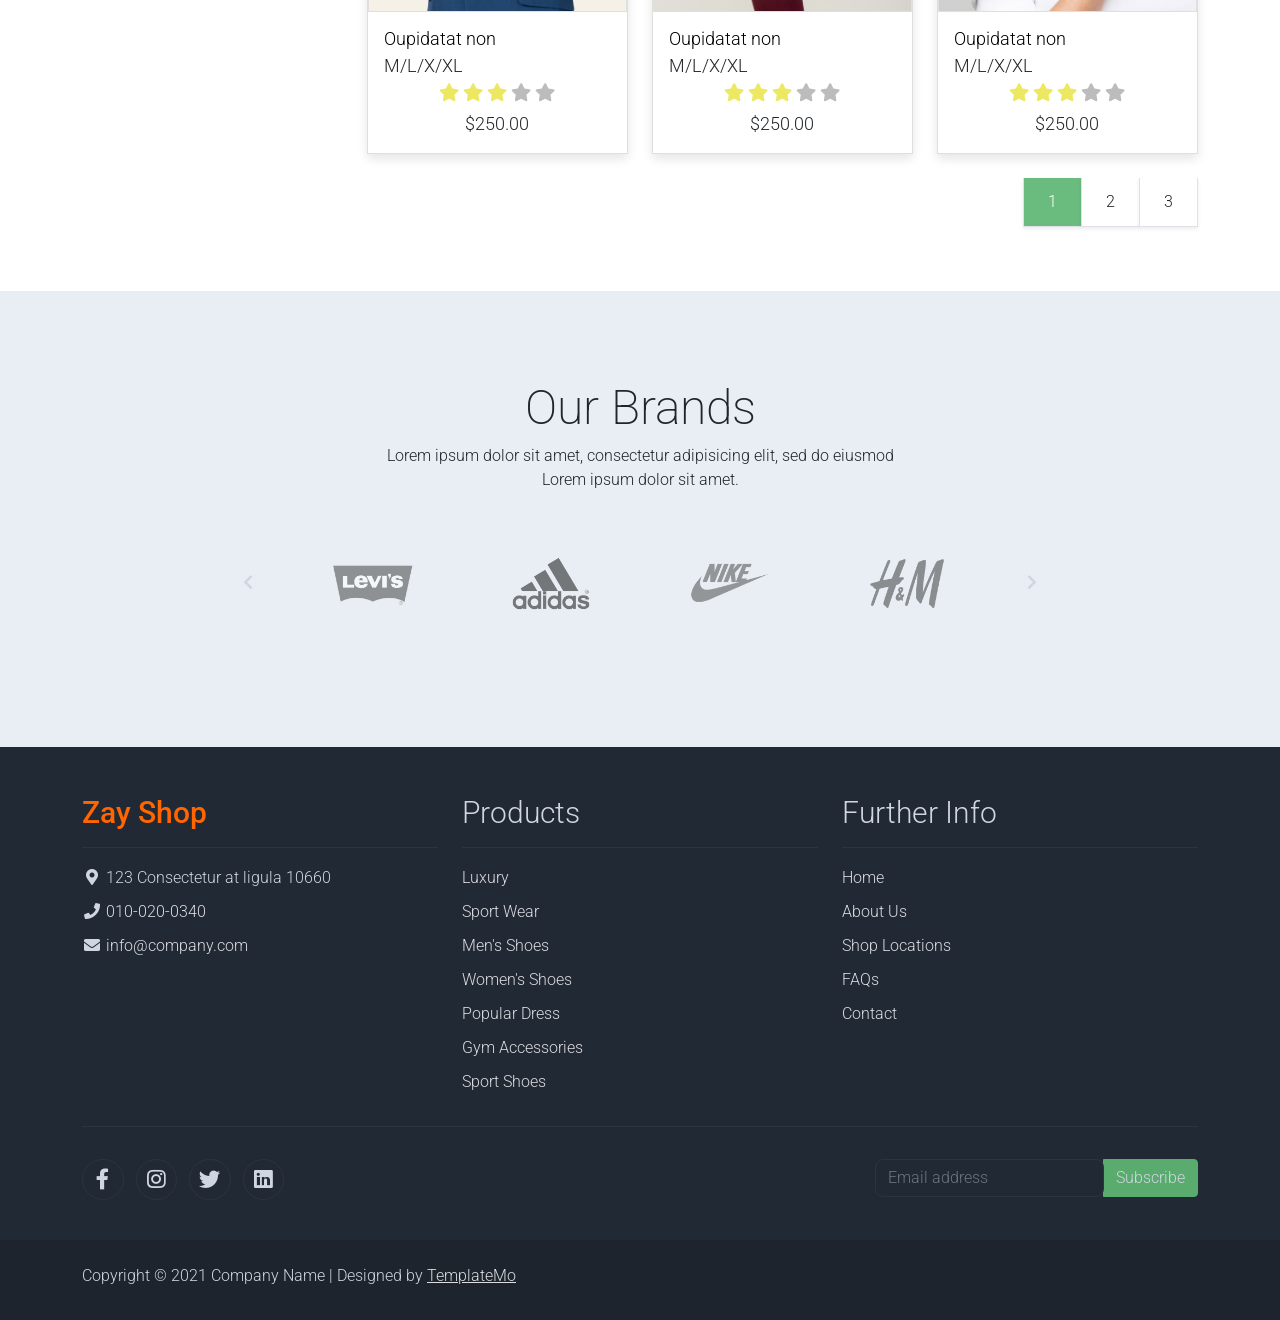
==== commit 64366d47: "Cambio 11: Traducir titulo de barra lateral en tienda" ====
--- a/shop.html
+++ b/shop.html
@@ -128,7 +128,7 @@
         <div class="row">
 
             <div class="col-lg-3">
-                <h1 class="h2 pb-4">Categories</h1>
+                <h1 class="h2 pb-4">Categorias</h1>
                 <ul class="list-unstyled templatemo-accordion">
                     <li class="pb-3">
                         <a class="collapsed d-flex justify-content-between h3 text-decoration-none" href="#">
--- a/assets/css/templatemo.css
+++ b/assets/css/templatemo.css
@@ -0,0 +1,191 @@
+/*
+
+TemplateMo 559 Zay Shop
+
+https://templatemo.com/tm-559-zay-shop
+
+---------------------------------------------
+Table of contents
+------------------------------------------------
+1. Typography
+2. General
+3. Nav
+4. Hero Carousel
+5. Accordion
+6. Shop
+7. Product
+8. Carousel Hero
+9. Carousel Brand
+10. Services
+11. Contact map
+12. Footer
+13. Small devices (landscape phones, 576px and up)
+14. Medium devices (tablets, 768px and up)
+15. Large devices (desktops, 992px and up)
+16. Extra large devices (large desktops, 1200px and up)
+--------------------------------------------- */
+
+
+
+
+/* Typography */
+body, ul, li, p, a, label, input, div {
+  font-family: 'Roboto', sans-serif;
+  font-size: 16px !important;
+  font-weight: 300 !important;
+}
+.h1 {
+  font-family: 'Roboto', sans-serif;
+  font-size: 48px !important;
+  font-weight: 200 !important;
+}
+.h2 {
+  font-family: 'Roboto', sans-serif;
+  font-size: 30px !important;
+  font-weight: 300;
+}
+.h3 {
+  font-family: 'Roboto', sans-serif;
+  font-size: 22px !important;
+}
+/* General */
+.logo { font-weight: 500 !important;}
+.text-warning {  color: #ede861 !important;}
+.text-muted { color: #bcbcbc !important;}
+.text-success { color: #ff6600 !important;}
+.text-light { color: #cfd6e1 !important;}
+.bg-dark { background-color: #212934 !important;}
+.bg-light { background-color: #e9eef5 !important;}
+.bg-black { background-color: #1d242d !important;}
+.bg-success { background-color: #59ab6e !important;}
+.btn-success {
+  background-color: #59ab6e !important;
+  border-color: #56ae6c !important;
+}
+.pagination .page-link:hover {color: #000;}
+.pagination .page-link:hover, .pagination .page-link.active {
+  background-color: #69bb7e;
+  color: #fff;
+}
+/* Nav */
+#templatemo_nav_top { min-height: 40px;}
+#templatemo_nav_top * { font-size: .9em !important;}
+#templatemo_main_nav a { color: #212934;}
+#templatemo_main_nav a:hover { color: #69bb7e;}
+#templatemo_main_nav .navbar .nav-icon { margin-right: 20px;}
+
+/* Hero Carousel */
+#template-mo-zay-hero-carousel { background: #efefef !important;}
+/* Accordion */
+.templatemo-accordion a { color: #000;}
+.templatemo-accordion a:hover { color: #333d4a;}
+/* Shop */
+.shop-top-menu a:hover { color: #69bb7e !important;}
+/* Product */
+.product-wap { box-shadow: 0px 5px 10px 0px rgba(0, 0, 0, 0.10);}
+.product-wap .product-color-dot.color-dot-red { background:#f71515;}
+.product-wap .product-color-dot.color-dot-blue { background:#6db4fe;}
+.product-wap .product-color-dot.color-dot-black { background:#000000;}
+.product-wap .product-color-dot.color-dot-light { background:#e0e0e0;}
+.product-wap .product-color-dot.color-dot-green { background:#0bff7e;}
+.card.product-wap .card .product-overlay {
+  background: rgba(0,0,0,.2);
+  visibility: hidden;
+  opacity: 0;
+  transition: .3s;
+}
+.card.product-wap:hover .card .product-overlay {
+  visibility: visible;
+  opacity: 1;
+}
+.card.product-wap a { color: #000;}
+#carousel-related-product .slick-slide:focus { outline: none !important;}
+#carousel-related-product .slick-dots li button:before {
+  font-size: 15px;
+  margin-top: 20px;
+}
+/* Brand */
+.brand-img {
+  filter: grayscale(100%);
+  opacity: 0.5;
+  transition: .5s;
+}
+.brand-img:hover {
+  filter: grayscale(0%);
+  opacity: 1;
+}
+/* Carousel Hero */
+#template-mo-zay-hero-carousel .carousel-indicators li {
+  margin-top: -50px;
+  background-color: #59ab6e;
+}
+#template-mo-zay-hero-carousel .carousel-control-next i,
+#template-mo-zay-hero-carousel .carousel-control-prev i {
+  color: #59ab6e !important;
+  font-size: 2.8em !important;
+}
+/* Carousel Brand */
+.tempaltemo-carousel .h1 {
+  font-size: .5em !important;
+  color: #000 !important;
+}
+/* Services */
+.services-icon-wap {transition: .3s;}
+.services-icon-wap:hover, .services-icon-wap:hover i {color: #fff;}
+.services-icon-wap:hover {background: #69bb7e;}
+/* Contact map */
+.leaflet-control a, .leaflet-control { font-size: 10px !important;}
+.form-control { border: 1px solid #e8e8e8; border-radius: 8px !important;}
+/* Footer */
+#tempaltemo_footer a { color: #dcdde1;}
+#tempaltemo_footer a:hover { color: #68bb7d;}
+#tempaltemo_footer ul.footer-link-list li { padding-top: 10px;}
+#tempaltemo_footer ul.footer-icons li {
+  width: 2.6em;
+  height: 2.6em;
+  line-height: 2.6em;
+}
+#tempaltemo_footer ul.footer-icons li:hover {
+  background-color: #cfd6e1;
+  transition: .5s;
+}
+#tempaltemo_footer ul.footer-icons li:hover i {
+  color: #212934;
+  transition: .5s;
+}
+#tempaltemo_footer .border-light { border-color: #2d343f !important;}
+/*
+// Extra small devices (portrait phones, less than 576px)
+// No media query since this is the default in Bootstrap
+*/
+/* Small devices (landscape phones, 576px and up)*/
+.product-wap .h3, .product-wap li, .product-wap i, .product-wap p {
+  font-size: 12px !important;
+}
+.product-wap .product-color-dot {
+  width: 6px;
+  height: 6px;
+}
+
+@media (min-width: 576px) {
+  .tempaltemo-carousel .h1 { font-size: 1em !important;}
+}
+
+/*// Medium devices (tablets, 768px and up)*/
+@media (min-width: 768px) {
+  #templatemo_main_nav .navbar-nav {max-width: 450px;}
+ }
+
+/* Large devices (desktops, 992px and up)*/
+@media (min-width: 992px) {
+  #templatemo_main_nav .navbar-nav {max-width: 550px;}
+  #template-mo-zay-hero-carousel .carousel-item {min-height: 30rem !important;}
+  .product-wap .h3, .product-wap li, .product-wap i, .product-wap p {font-size: 18px !important;}
+  .product-wap .product-color-dot {
+    width: 12px;
+    height: 12px;
+  }
+}
+
+/* Extra large devices (large desktops, 1200px and up)*/
+@media (min-width: 1200px) {}
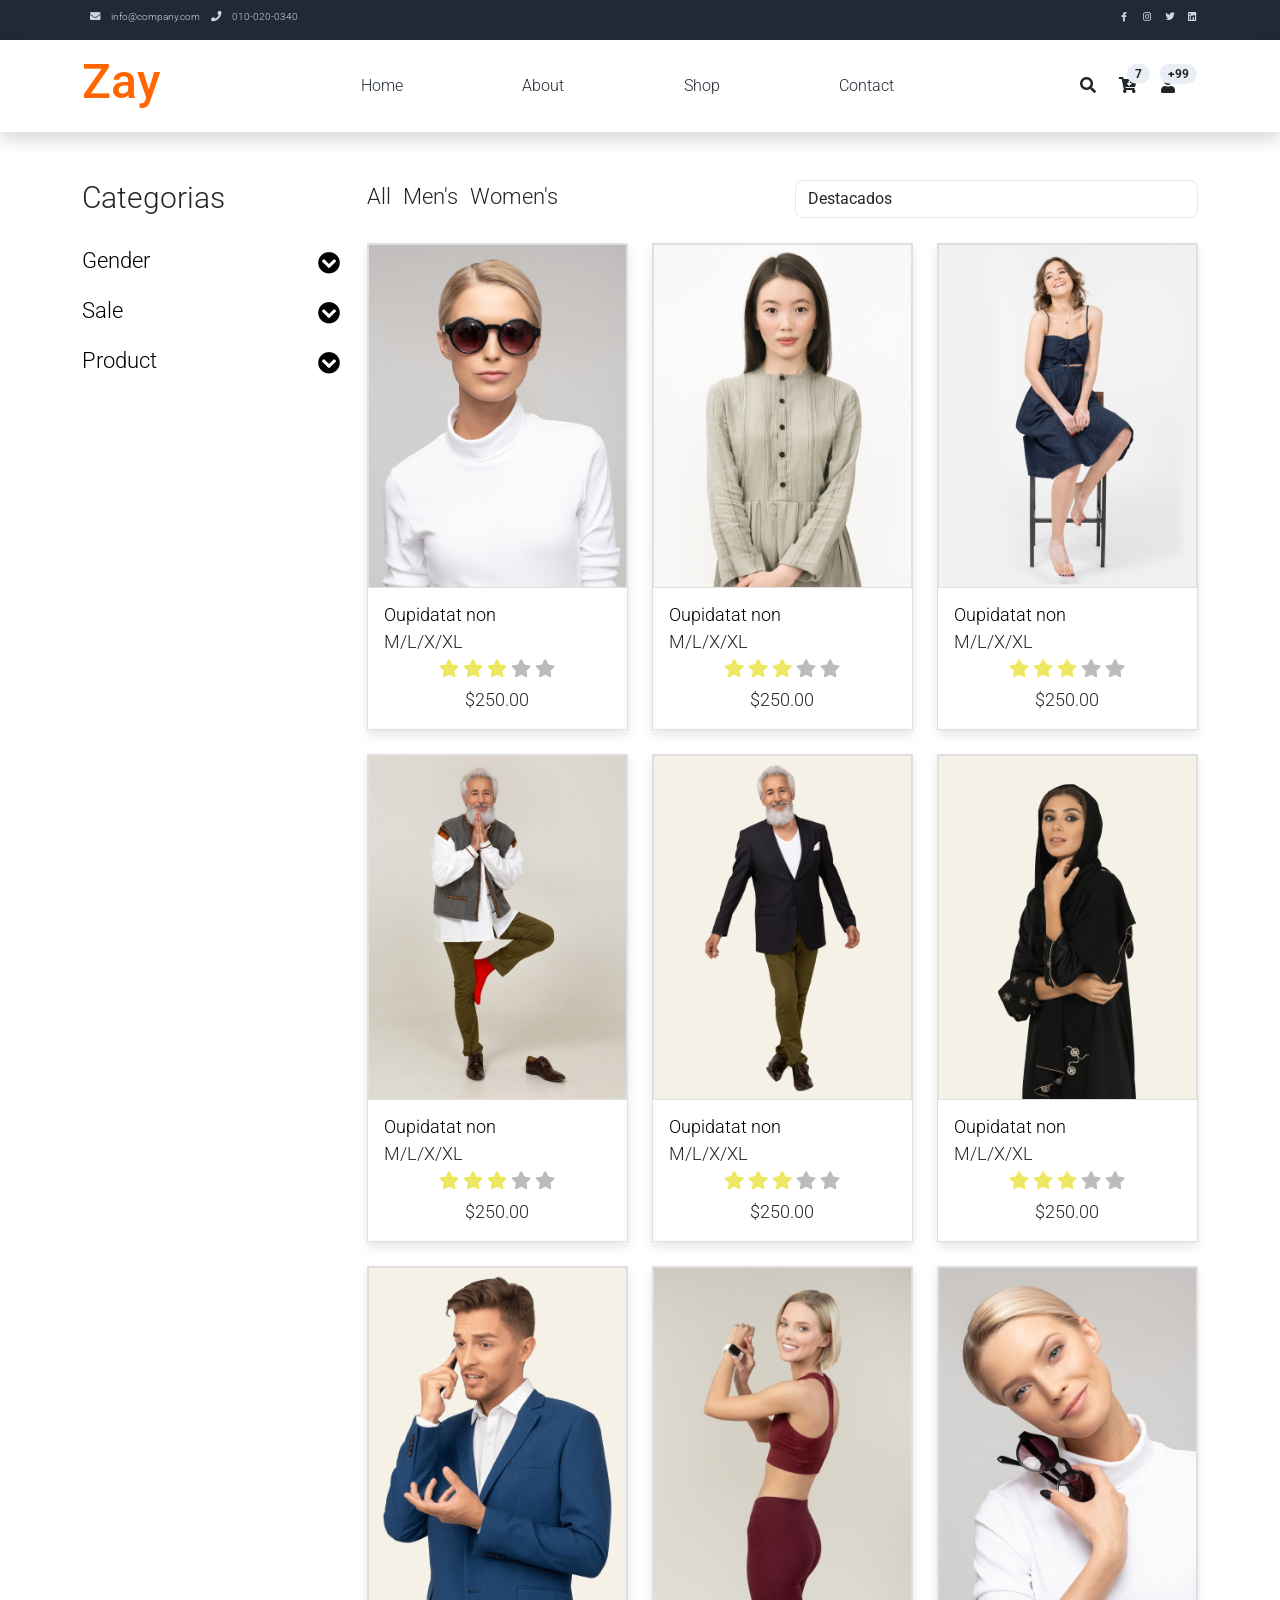
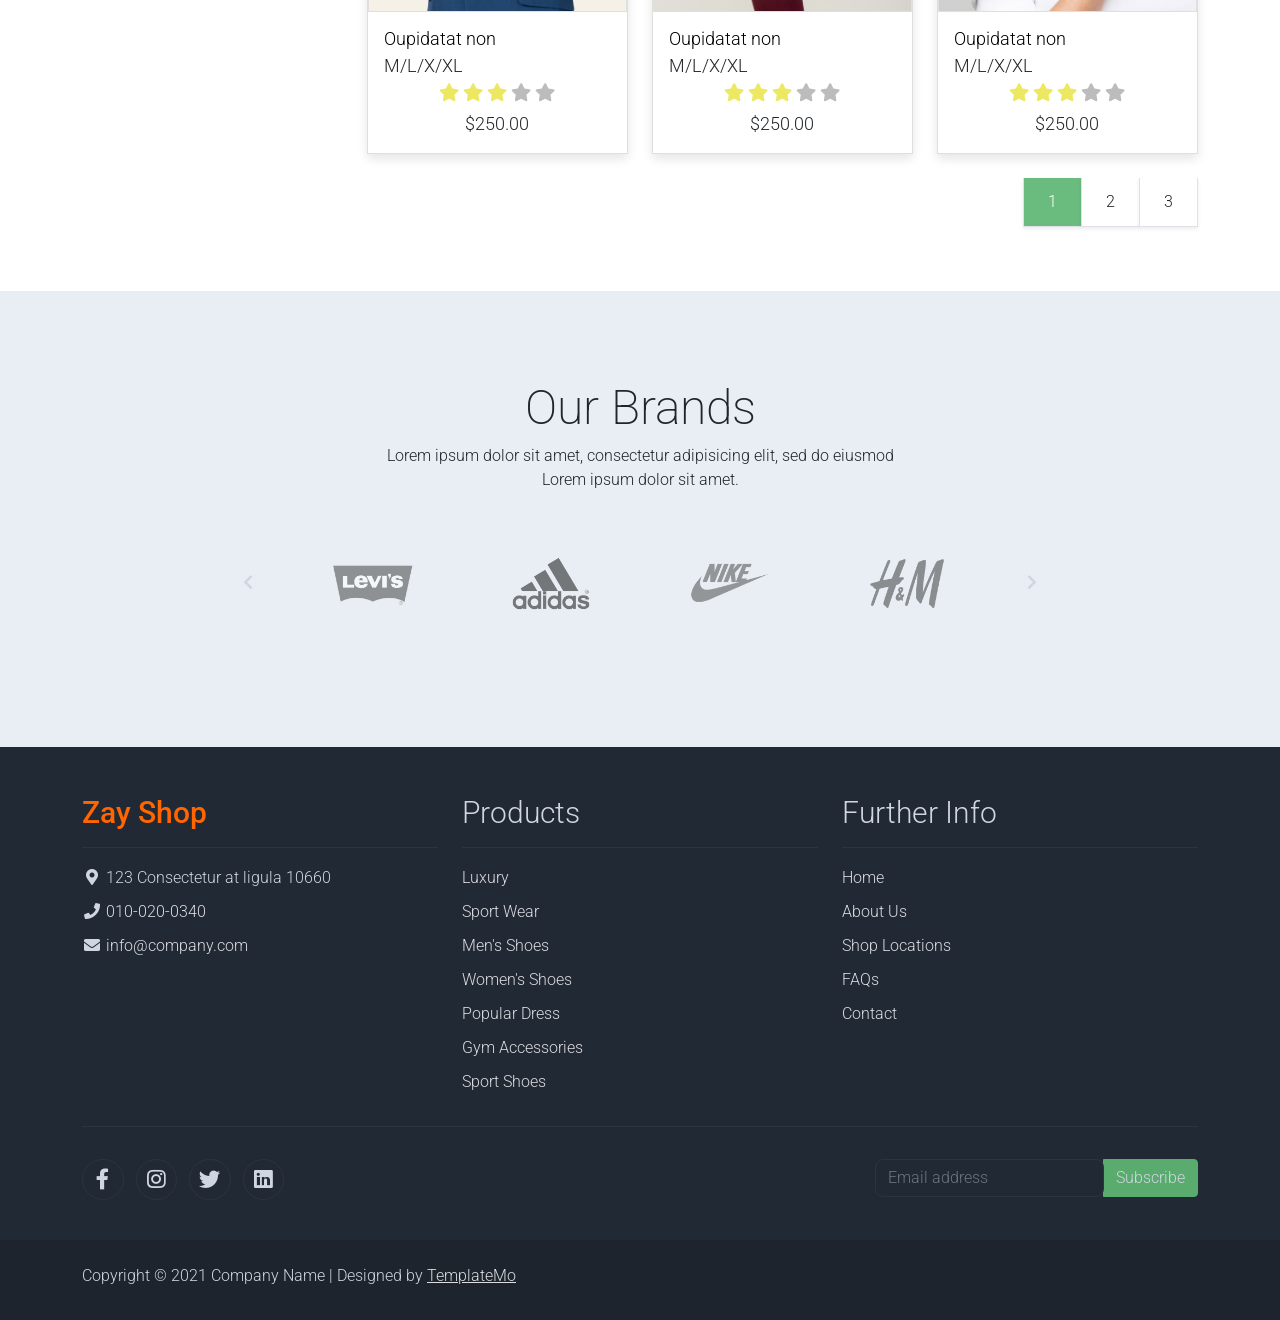
==== commit 3d31691d: "Cambio 12: Traducir opciones del filtro desplegable" ====
--- a/shop.html
+++ b/shop.html
@@ -182,9 +182,9 @@
                     <div class="col-md-6 pb-4">
                         <div class="d-flex">
                             <select class="form-control">
-                                <option>Featured</option>
+                                <option>Destacados</option>
                                 <option>A to Z</option>
-                                <option>Item</option>
+                                <option>Lo más nuevo</option>
                             </select>
                         </div>
                     </div>
